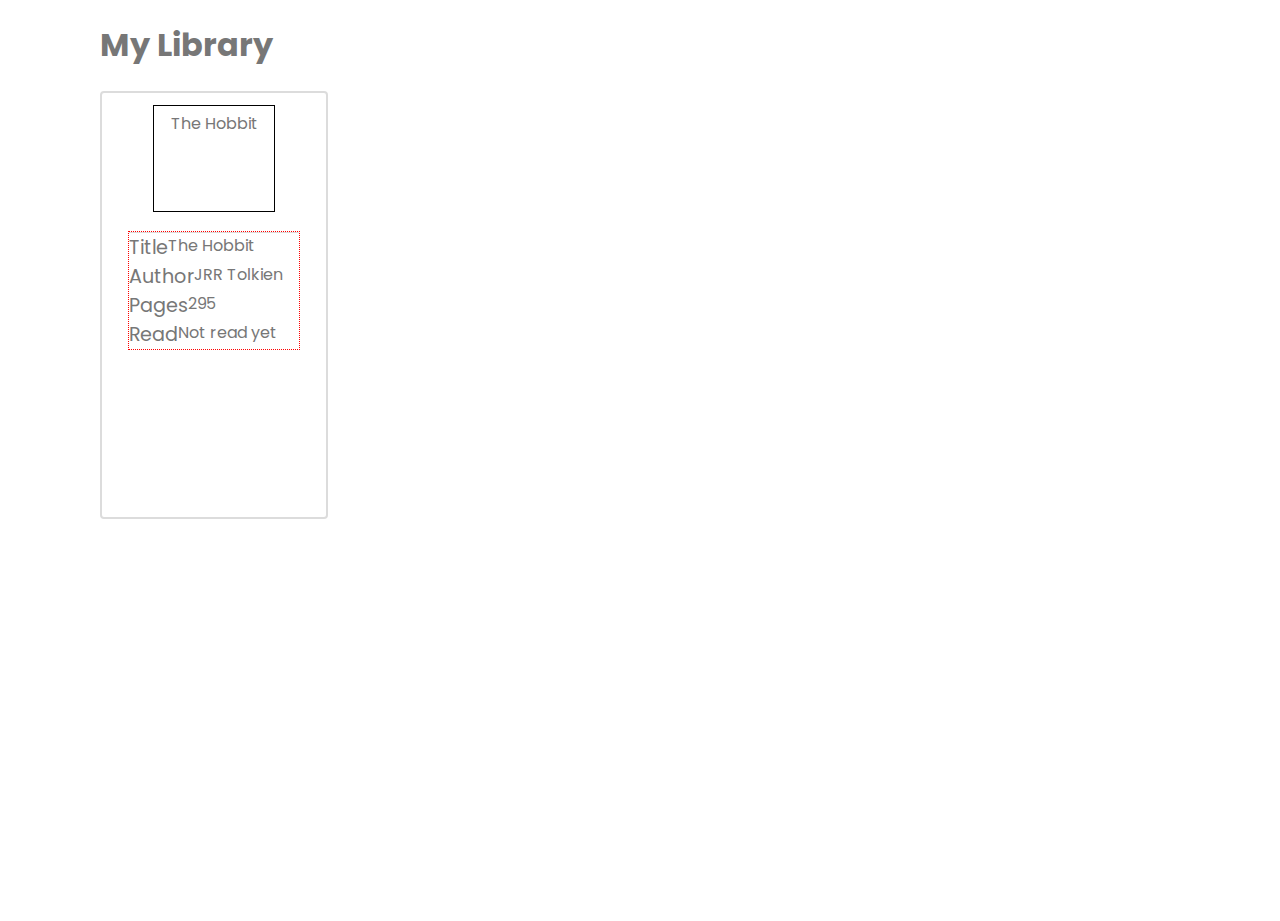
==== index.html @ 8cc76d09 "Add html and css files" ====
<!DOCTYPE html>
<html lang="en">
<head>
    <meta charset="UTF-8">
    <meta name="viewport" content="width=device-width, initial-scale=1.0">
    <link rel="preconnect" href="https://fonts.googleapis.com">
    <link rel="preconnect" href="https://fonts.gstatic.com" crossorigin>
    <link href="https://fonts.googleapis.com/css2?family=Comme:wght@300;400;500;600;700;800&family=Poppins:wght@300;400;500&display=swap" rel="stylesheet">
    <link rel="stylesheet" href="styles.css">
    <title>JS Library</title>
</head>
<body>
    <h1>My Library</h1>

    <div class="books-card">
        <div class="books-title">
            The Hobbit
        </div>
        <div class="info">
        <div class="info-line"><div class="info-title">Title</div><div class="info-data">The Hobbit</div></div>
        <div class="info-line"><div class="info-title">Author</div><div class="info-data">JRR Tolkien</div></div>
        <div class="info-line"><div class="info-title">Pages</div><div class="info-data">295</div></div>
        <div class="info-line"><div class="info-title">Read</div><div class="info-data">Not read yet</div></div>
    </div></div>











    
</body>
<script src = "script.js"></script>
</html>
---- styles.css ----
html, body {
    margin: 0;
    padding: 0;
    width: 100%;
    height: 100%;
    box-sizing: border-box;
}

body {
    font-family: 'Poppins', sans-serif;
    font-size: 100%;
    color: rgb(119, 119, 119);
    padding: 0px 100px;
 }

 .books-card {
    border: 2px solid gainsboro;
    border-radius: 4px;
    width: 200px;
    height: 400px;
    display: flex;
    justify-content: flex-start;
    align-items: center;
    /* padding-top:12px; */
    padding:12px;
    flex-direction: column;
 }

 .books-title {
    border: 1px solid black;
    display: flex;
    justify-content: center;
    align-items: flex-start;
    text-align: center;
    padding-top: 5px;
    width:60%;
    height:100px;
 }

 .info {
    width: 85%;
    margin-top:20px;
    border-top:1px solid gainsboro;
    display: flex;
    flex-direction: column;
    justify-content: flex-start;
    align-content: flex-start;
    outline: dotted red .5px;
 }

 .info-line {
    display: flex;
 }

 .info-title {
    font-size: 1.2rem;
 }
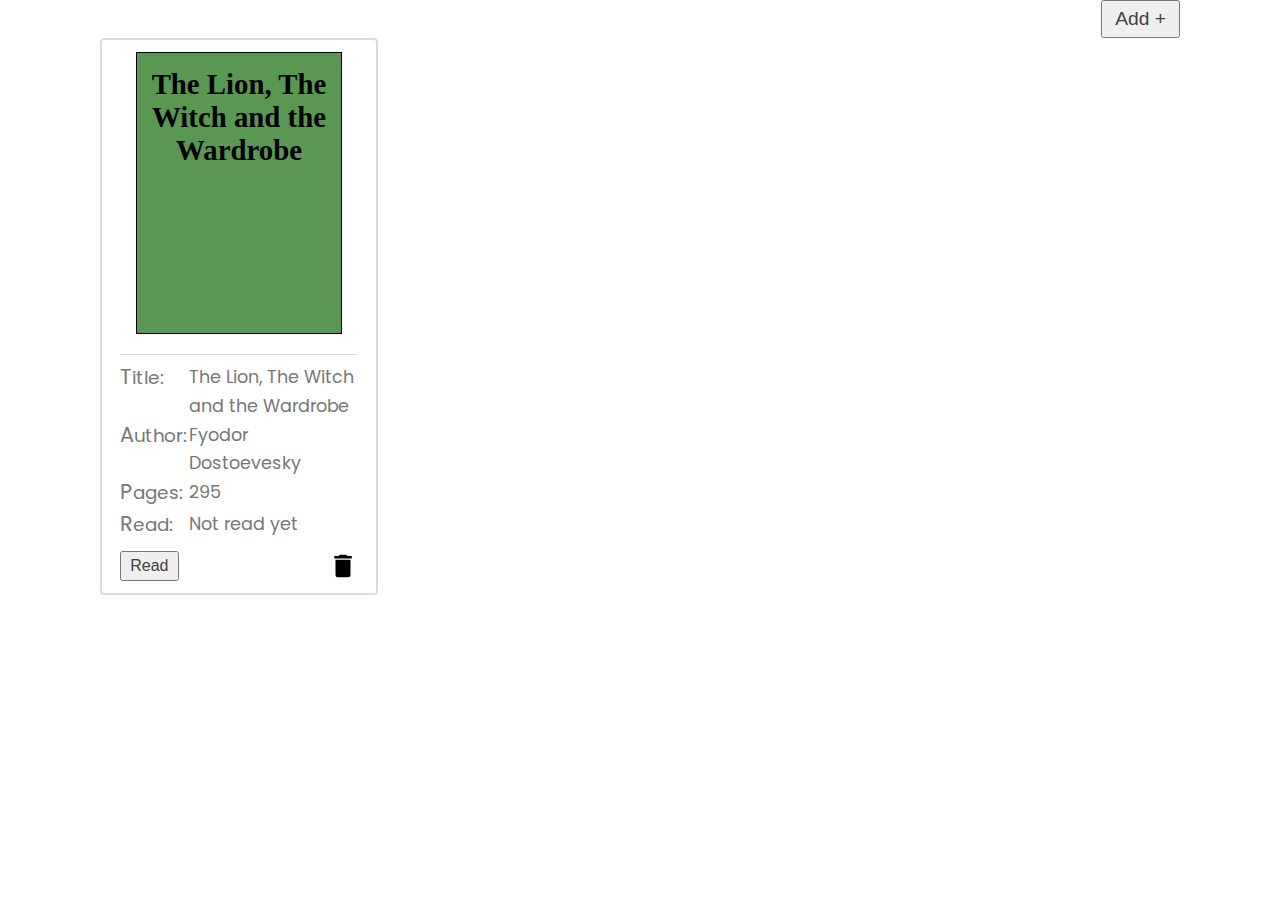
==== commit b9feb201: "Add Read and Delete buttons" ====
--- a/index.html
+++ b/index.html
@@ -10,27 +10,51 @@
     <title>JS Library</title>
 </head>
 <body>
-    <h1>My Library</h1>
+    
 
+<dialog id="addBookDialog">
+    <form id="addBookForm" method="dialog">
+        <div class="form-row"><label for="title">Title:</label>
+        <input type="text" id="title" name="title" value="Crime and Punishment"></div>
+        <div class="form-row"><label for="author">Author:</label>
+        <input type="text" id="author" name="author" value="Fyodor Dostoevesky"></div>
+        <div class="form-row"><label for="pages">Pages:</label>
+        <input type="text" id="pages" name="pages" value = "697"></div>
+        <div class="form-row"><label for="read">Read:</label>
+        <input type="text" id="read" name="read" value="Not read yet"></div>
+        <div class="button"><button id="submit-button" type="submit">Enter</button></div>
+    </form>
+</dialog>
+
+<button id="newBookButton">Add +</button>
+
+<div class="books">
     <div class="books-card">
-        <div class="books-title">
-            The Hobbit
+        <div class="books-title">The Lion, The Witch and the Wardrobe</div>
+        <div class="info">
+            <div class="info-line">
+                <div class="info-title title-title">Title:</div>
+                <div class="info-data data-title">The Lion, The Witch and the Wardrobe</div>
+            </div>
+            <div class="info-line">
+                <div class="info-title title-author">Author:</div>
+                <div class="info-data data-author">Fyodor Dostoevesky</div>
+            </div>
+            <div class="info-line">
+                <div class="info-title title-pages">Pages:</div>
+                <div class="info-data data-pages">295</div>
+            </div>
+            <div class="info-line">
+                <div class="info-title title-read">Read:</div>
+                <div class="info-data data-read">Not read yet</div>
+            </div>
+            <div class="info-foooter">
+                <button class="read-btn">Read</button>
+                <img class = "trash-img" src="delete.svg" alt="Remove">
+            </div>
         </div>
-        <div class="info">
-        <div class="info-line"><div class="info-title">Title</div><div class="info-data">The Hobbit</div></div>
-        <div class="info-line"><div class="info-title">Author</div><div class="info-data">JRR Tolkien</div></div>
-        <div class="info-line"><div class="info-title">Pages</div><div class="info-data">295</div></div>
-        <div class="info-line"><div class="info-title">Read</div><div class="info-data">Not read yet</div></div>
-    </div></div>
-
-
-
-
-
-
-
-
-
+    </div>
+</div>
 
 
     
--- a/styles.css
+++ b/styles.css
@@ -13,11 +13,19 @@
     padding: 0px 100px;
  }
 
+ .books {
+   display: flex;
+   flex-direction: row;
+   gap:10px;
+   flex-wrap: wrap;
+   flex:0;
+ }
+
  .books-card {
     border: 2px solid gainsboro;
     border-radius: 4px;
-    width: 200px;
-    height: 400px;
+    width: 250px;
+    min-height: 400px;
     display: flex;
     justify-content: flex-start;
     align-items: center;
@@ -32,26 +40,122 @@
     justify-content: center;
     align-items: flex-start;
     text-align: center;
-    padding-top: 5px;
-    width:60%;
-    height:100px;
+    padding-top: 15px;
+    padding: 15px 8px;
+    width:75%;
+    height:250px;
+    font-size:1.8rem;
+    font-weight: bold;
+    font-family: 'Times New Roman', Times, serif;
+    color: black;
+    background-color: rgb(90, 151, 82);
  }
 
  .info {
-    width: 85%;
+    width: 95%;
     margin-top:20px;
+    padding-top: 8px;
     border-top:1px solid gainsboro;
     display: flex;
     flex-direction: column;
     justify-content: flex-start;
-    align-content: flex-start;
-    outline: dotted red .5px;
+    align-content: flex-start;   
  }
 
  .info-line {
     display: flex;
+    align-items: flex-start;
+    min-height: 2rem;
+    line-height: 1.8rem;
  }
 
  .info-title {
-    font-size: 1.2rem;
- }+    font-size: 1.15rem;
+    min-width: 69px;
+ }
+
+ .info-title::first-letter {
+   font-size: 1.3rem;
+   letter-spacing:-.03rem ;
+ }
+
+ .info-data {
+   font-size: 1.1rem;
+ }
+
+ .info-foooter {
+   margin-top: 9px;
+   display: flex;
+   flex-direction: row;
+   justify-content: space-between;
+ }
+
+ .trash {
+
+ }
+
+ .trash-img {
+   width:30px;
+   height: auto;
+   color:#979a9c;
+ }
+
+ #addBookDialog {
+   border:none;
+   padding:60px 50px 80px 40px;
+   border-radius: 8px;
+ }
+
+ #addBook {
+   background-color: #F6F7F8;
+   border: solid 1px #D6D9DC;
+   border-radius: 3px;
+   width:360px;
+   padding:40px 50px 10px 30px;
+   margin:40px auto;
+   font-size: 1.2rem;
+   display: none;
+ }
+
+ .form-row {
+   margin-bottom: 40px;
+   display: flex;
+   justify-content: flex-start;
+   align-content: center;
+   flex-direction: row;
+   flex-wrap: wrap;
+}
+
+label {
+   width:60px;
+}
+
+input {
+   height:1.5rem;
+   font-size: 1.1rem;
+   padding: .2rem;
+   margin-left: 12px;
+   flex:1;
+}
+button {
+   padding: 6px 12px;
+   font-size:1.2rem;
+   display: flex;
+   color: rgb(65, 63, 63);
+}
+
+.read-btn {
+   padding: 4px 8px;
+   font-size:1rem;
+   display: flex;
+   color: rgb(65, 63, 63);
+}
+
+#newBookButton {
+   margin-left: auto;
+}
+
+#submit-button{
+   margin-left: auto;
+   margin-right: auto;
+}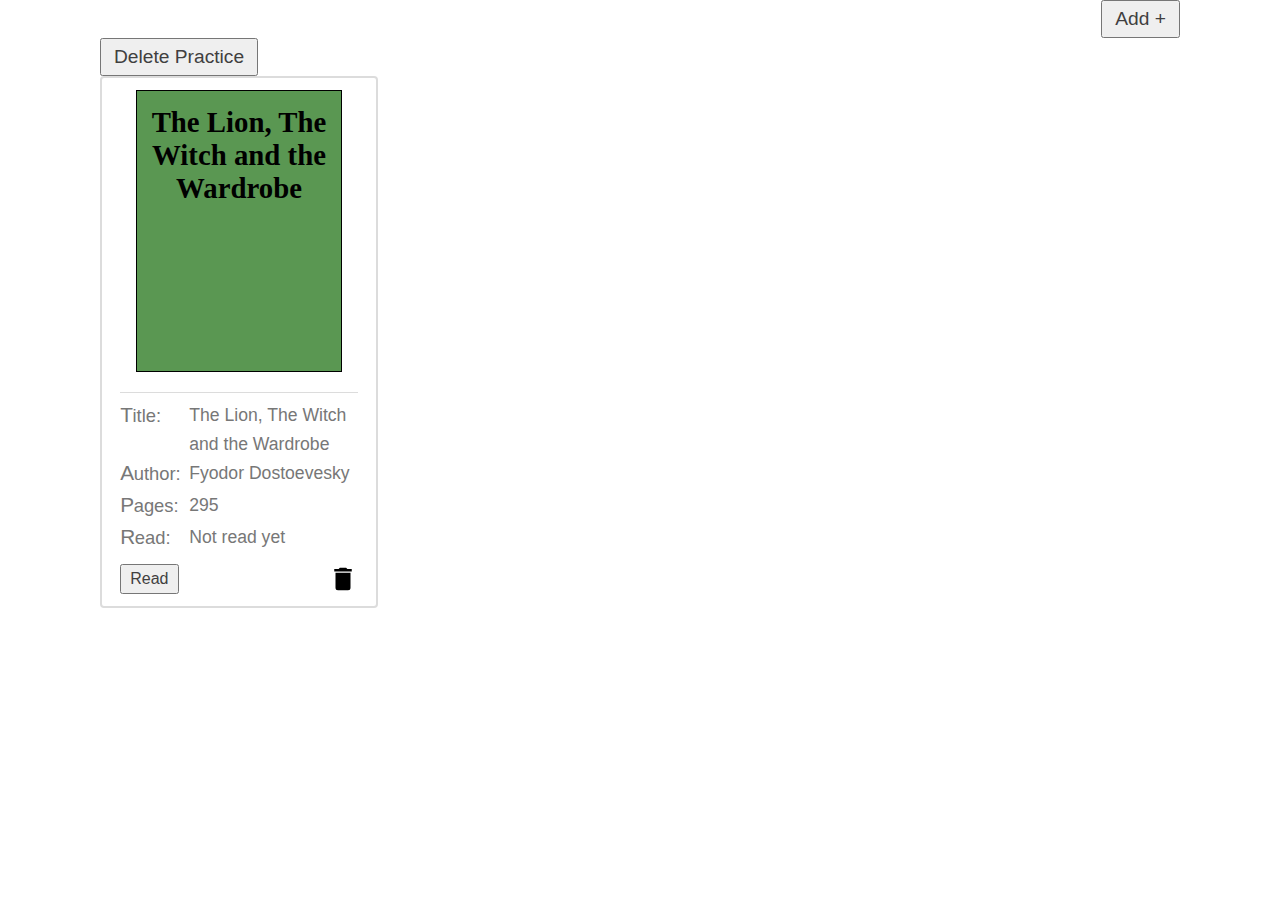
==== commit 6f8e3c96: "Add Delete Book functionality" ====
--- a/index.html
+++ b/index.html
@@ -5,7 +5,7 @@
     <meta name="viewport" content="width=device-width, initial-scale=1.0">
     <link rel="preconnect" href="https://fonts.googleapis.com">
     <link rel="preconnect" href="https://fonts.gstatic.com" crossorigin>
-    <link href="https://fonts.googleapis.com/css2?family=Comme:wght@300;400;500;600;700;800&family=Poppins:wght@300;400;500&display=swap" rel="stylesheet">
+    <!-- <link href="https://fonts.googleapis.com/css2?family=Comme:wght@300;400;500;600;700;800&family=Poppins:wght@300;400;500&display=swap" rel="stylesheet"> -->
     <link rel="stylesheet" href="styles.css">
     <title>JS Library</title>
 </head>
@@ -27,9 +27,10 @@
 </dialog>
 
 <button id="newBookButton">Add +</button>
+<button id="deletePractice">Delete Practice</button>
 
 <div class="books">
-    <div class="books-card">
+    <div class="books-card" data-item = "0">
         <div class="books-title">The Lion, The Witch and the Wardrobe</div>
         <div class="info">
             <div class="info-line">
@@ -50,7 +51,7 @@
             </div>
             <div class="info-foooter">
                 <button class="read-btn">Read</button>
-                <img class = "trash-img" src="delete.svg" alt="Remove">
+                <img class = "del-btn" src="delete.svg" alt="Remove">
             </div>
         </div>
     </div>
--- a/styles.css
+++ b/styles.css
@@ -94,7 +94,7 @@
 
  }
 
- .trash-img {
+ .del-btn {
    width:30px;
    height: auto;
    color:#979a9c;
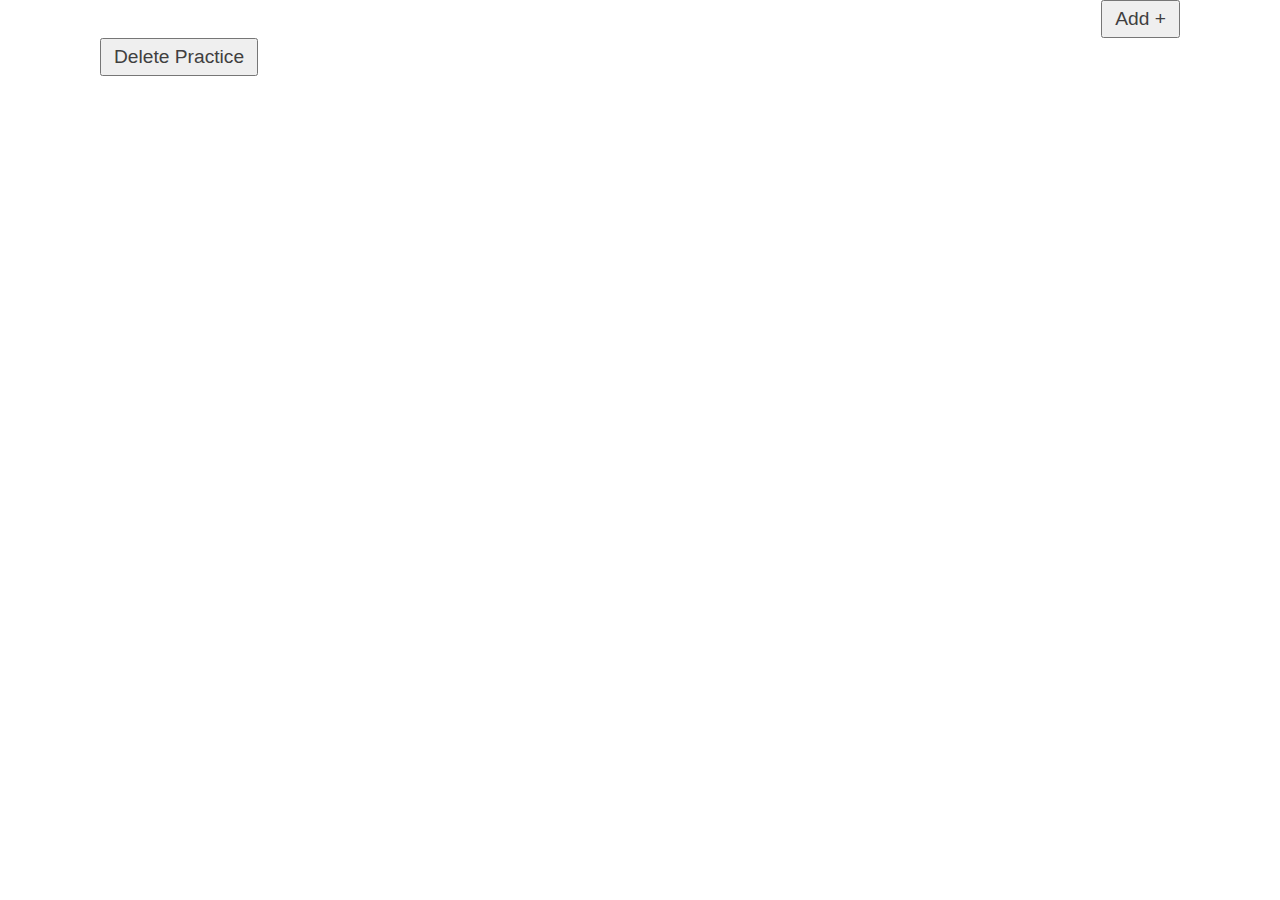
==== commit 3319971e: "Add DeleteBook and ToggleRead functions" ====
--- a/index.html
+++ b/index.html
@@ -20,9 +20,20 @@
         <input type="text" id="author" name="author" value="Fyodor Dostoevesky"></div>
         <div class="form-row"><label for="pages">Pages:</label>
         <input type="text" id="pages" name="pages" value = "697"></div>
-        <div class="form-row"><label for="read">Read:</label>
-        <input type="text" id="read" name="read" value="Not read yet"></div>
+
+        <div class="form-row radio-row">
+            <div>
+            <input type="radio" id="read" name="read" value="Read">
+                <label for="read">Read</label>
+            </div>
+        <div>
+            <input type="radio" id="not-read-yet" name="read" value="Not read yet">
+                <label for="not-read-yet">Not read yet</label>
+            </div>
+        </div>
         <div class="button"><button id="submit-button" type="submit">Enter</button></div>
+
+    </form>
     </form>
 </dialog>
 
@@ -30,7 +41,7 @@
 <button id="deletePractice">Delete Practice</button>
 
 <div class="books">
-    <div class="books-card" data-item = "0">
+    <!-- <div class="books-card" data-item = "0">
         <div class="books-title">The Lion, The Witch and the Wardrobe</div>
         <div class="info">
             <div class="info-line">
@@ -54,7 +65,7 @@
                 <img class = "del-btn" src="delete.svg" alt="Remove">
             </div>
         </div>
-    </div>
+    </div> -->
 </div>
 
 
--- a/styles.css
+++ b/styles.css
@@ -90,10 +90,6 @@
    justify-content: space-between;
  }
 
- .trash {
-
- }
-
  .del-btn {
    width:30px;
    height: auto;
@@ -115,15 +111,17 @@
    margin:40px auto;
    font-size: 1.2rem;
    display: none;
+   /* background-color: yellow; */
  }
 
  .form-row {
+   line-height: 2.2rem;
    margin-bottom: 40px;
    display: flex;
    justify-content: flex-start;
-   align-content: center;
    flex-direction: row;
    flex-wrap: wrap;
+   /* outline: darkviolet dotted .4px; */
 }
 
 label {
@@ -137,6 +135,7 @@
    margin-left: 12px;
    flex:1;
 }
+
 button {
    padding: 6px 12px;
    font-size:1.2rem;
@@ -158,4 +157,52 @@
 #submit-button{
    margin-left: auto;
    margin-right: auto;
+}
+
+
+/* FORM EDITS HERE */
+
+form {
+   border: black dotted .8px;
+   margin: 30px 0px;
+   width:400px;
+}
+
+.radio-row {
+   /* outline: dotted red .4px; */
+   display: flex;
+   justify-content: center;
+   gap:70px;
+   line-height: 2rem; 
+}
+
+.radio-row div {
+   /* outline:green solid .8px; */
+   /* display: flex; */
+}
+
+.radio-row label {
+   margin-left:2px;
+   /* line-height: 2rem; */
+}
+
+.radio-row input {
+   position: relative;
+   top:9px;
+}
+
+/* TRY INPUT FORMATTING */
+.radio-row input {
+appearance: none;
+width:30px;
+height:30px;
+border:4px solid #979a9c;
+padding:0;
+}
+
+.radio-row input:checked {  
+	background: url(checkbox-outline.svg);
+	background-repeat: no-repeat;
+	background-position:center center;
+	background-size:40px 40px;
 }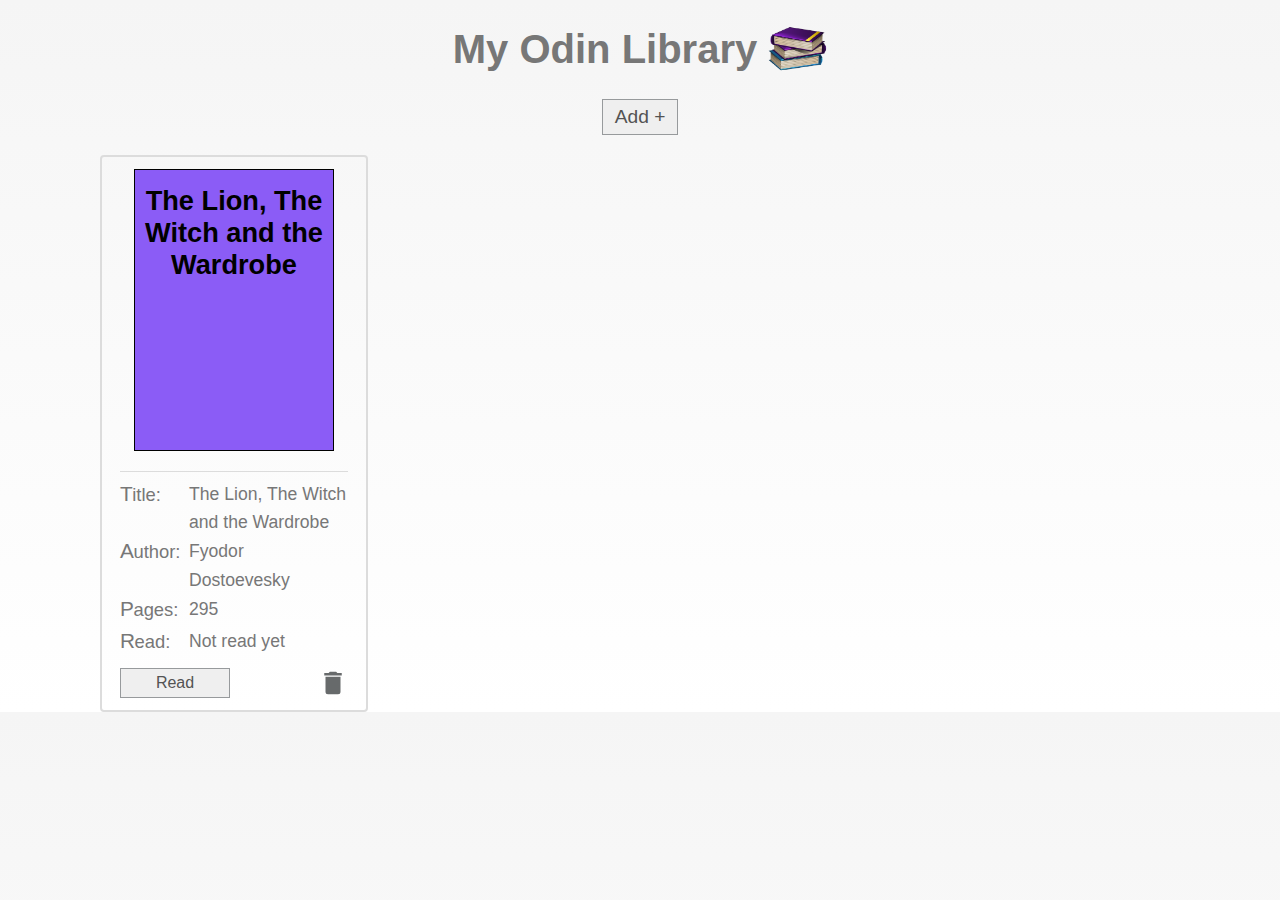
==== commit c0209ce8: "Add all functionality, edit CSS" ====
--- a/index.html
+++ b/index.html
@@ -3,45 +3,22 @@
 <head>
     <meta charset="UTF-8">
     <meta name="viewport" content="width=device-width, initial-scale=1.0">
-    <link rel="preconnect" href="https://fonts.googleapis.com">
-    <link rel="preconnect" href="https://fonts.gstatic.com" crossorigin>
-    <!-- <link href="https://fonts.googleapis.com/css2?family=Comme:wght@300;400;500;600;700;800&family=Poppins:wght@300;400;500&display=swap" rel="stylesheet"> -->
     <link rel="stylesheet" href="styles.css">
-    <title>JS Library</title>
+    <title>My Odin Library</title>
+    <link rel="icon" type="image/x-icon" href="books2-img.png">
 </head>
 <body>
-    
 
-<dialog id="addBookDialog">
-    <form id="addBookForm" method="dialog">
-        <div class="form-row"><label for="title">Title:</label>
-        <input type="text" id="title" name="title" value="Crime and Punishment"></div>
-        <div class="form-row"><label for="author">Author:</label>
-        <input type="text" id="author" name="author" value="Fyodor Dostoevesky"></div>
-        <div class="form-row"><label for="pages">Pages:</label>
-        <input type="text" id="pages" name="pages" value = "697"></div>
+<header>
+    <h1>My Odin Library</h1><img src="books2-img.png" alt="">
+</header>
 
-        <div class="form-row radio-row">
-            <div>
-            <input type="radio" id="read" name="read" value="Read">
-                <label for="read">Read</label>
-            </div>
-        <div>
-            <input type="radio" id="not-read-yet" name="read" value="Not read yet">
-                <label for="not-read-yet">Not read yet</label>
-            </div>
-        </div>
-        <div class="button"><button id="submit-button" type="submit">Enter</button></div>
-
-    </form>
-    </form>
-</dialog>
-
-<button id="newBookButton">Add +</button>
-<button id="deletePractice">Delete Practice</button>
+<div class="add-btn-div">
+    <button id="newBookButton">Add +</button>
+</div>
 
 <div class="books">
-    <!-- <div class="books-card" data-item = "0">
+    <div class="books-card" data-item = "0">
         <div class="books-title">The Lion, The Witch and the Wardrobe</div>
         <div class="info">
             <div class="info-line">
@@ -62,11 +39,39 @@
             </div>
             <div class="info-foooter">
                 <button class="read-btn">Read</button>
-                <img class = "del-btn" src="delete.svg" alt="Remove">
+                <img class = "del-btn filter-grey" src="delete.svg" alt="Remove">
             </div>
         </div>
-    </div> -->
+    </div>
 </div>
+
+<dialog id="addBookDialog">
+    <form id="addBookForm" method="dialog">
+        <div class="form-row"><label for="title">Title:</label>
+            <input type="text" id="title" required="true" name="title" value="Crime and Punishment">
+        </div>
+        <div class="form-row"><label for="author">Author:</label>
+            <input type="text" id="author" required="true" name="author" value="Fyodor Dostoevesky">
+        </div>
+        <div class="form-row"><label for="pages">Pages:</label>
+            <input pattern="[0-9]+" id="pages" required="true" name="pages" value = "697">
+        </div>
+
+        <div class="form-row radio-row">
+            <div>
+            <input type="radio" id="read"  required="true" name="read" value="Read">
+                <label for="read">Read</label>
+            </div>
+        <div>
+            <input type="radio" id="not-read-yet" name="read" value="Not read yet">
+                <label for="not-read-yet">Not read yet</label>
+            </div>
+        </div>
+        <div class="button"><button id="submit-button" type="submit">Add Book</button></div>
+
+    </form>
+    </form>
+</dialog>
 
 
     
--- a/styles.css
+++ b/styles.css
@@ -1,56 +1,90 @@
 html, body {
     margin: 0;
     padding: 0;
-    width: 100%;
-    height: 100%;
     box-sizing: border-box;
-}
-
-body {
     font-family: 'Poppins', sans-serif;
     font-size: 100%;
     color: rgb(119, 119, 119);
+    background-image: linear-gradient(180deg,rgb(245, 245, 245),white);
+
+    --color-border-gray: #979a9c;
+    --color-hover-purple: #6c35a0;
+}
+
+body {
     padding: 0px 100px;
  }
 
+ header {
+   display: flex;
+   flex-direction: row;
+   justify-content: center;
+   gap:10px;
+   align-items: center;
+ }
+ h1 {
+   text-align: center;
+   font-size: 2.5rem;
+ }
+ header img {
+   width:60px;
+   height: auto;
+ }
+
+ .add-btn-div {
+   text-align: center;
+ }
+ #newBookButton {
+   margin-left: auto;
+   margin-right: auto;
+}
+
+ /* Buttons */
+ button {
+   padding: 6px 12px;
+   font-size:1.2rem;
+   color:#535353;
+   text-align: center;
+   border:1px solid var(--color-border-gray);
+}
+button:hover {
+   border:1.5px solid var(--color-hover-purple);
+}
+/* Books Card */
  .books {
    display: flex;
    flex-direction: row;
-   gap:10px;
+   justify-content: flex-start;
+   gap:20px 10px;
    flex-wrap: wrap;
    flex:0;
- }
-
+   margin-top: 20px;
+ }
  .books-card {
     border: 2px solid gainsboro;
     border-radius: 4px;
-    width: 250px;
+    width: 240px;
     min-height: 400px;
     display: flex;
     justify-content: flex-start;
     align-items: center;
-    /* padding-top:12px; */
     padding:12px;
     flex-direction: column;
  }
-
  .books-title {
     border: 1px solid black;
     display: flex;
     justify-content: center;
     align-items: flex-start;
     text-align: center;
-    padding-top: 15px;
-    padding: 15px 8px;
+    padding: 15px 9px;
     width:75%;
     height:250px;
-    font-size:1.8rem;
+    font-size:1.7rem;
     font-weight: bold;
-    font-family: 'Times New Roman', Times, serif;
     color: black;
-    background-color: rgb(90, 151, 82);
- }
-
+    background-color:#8b5cf6
+ }
  .info {
     width: 95%;
     margin-top:20px;
@@ -61,59 +95,65 @@
     justify-content: flex-start;
     align-content: flex-start;   
  }
-
  .info-line {
     display: flex;
     align-items: flex-start;
     min-height: 2rem;
     line-height: 1.8rem;
  }
-
  .info-title {
     font-size: 1.15rem;
     min-width: 69px;
  }
-
  .info-title::first-letter {
    font-size: 1.3rem;
    letter-spacing:-.03rem ;
  }
-
  .info-data {
    font-size: 1.1rem;
  }
-
  .info-foooter {
    margin-top: 9px;
    display: flex;
    flex-direction: row;
    justify-content: space-between;
  }
-
+ .read-btn {
+   padding: 4px 8px;
+   font-size:1rem;
+   width:110px;  
+}
  .del-btn {
    width:30px;
    height: auto;
-   color:#979a9c;
- }
-
+   filter: invert(40%) sepia(1%) saturate(1069%) hue-rotate(161deg) brightness(100%) contrast(88%);
+ }
+ .del-btn:hover {
+   filter: invert(24%) sepia(22%) saturate(4610%) hue-rotate(249deg) brightness(96%) contrast(94%);
+ }
+
+ /* Add New Book Form */
  #addBookDialog {
    border:none;
-   padding:60px 50px 80px 40px;
+   /* padding:30px 50px 60px 40px; */
    border-radius: 8px;
- }
-
+   padding:20px 30px 30px 20px;
+ }
+ form {
+   margin: 20px 0px;
+   width:350px;
+   color: rgb(119, 119, 119);
+}
  #addBook {
    background-color: #F6F7F8;
    border: solid 1px #D6D9DC;
    border-radius: 3px;
-   width:360px;
+   width:340px;
    padding:40px 50px 10px 30px;
    margin:40px auto;
    font-size: 1.2rem;
    display: none;
-   /* background-color: yellow; */
- }
-
+ }
  .form-row {
    line-height: 2.2rem;
    margin-bottom: 40px;
@@ -121,88 +161,52 @@
    justify-content: flex-start;
    flex-direction: row;
    flex-wrap: wrap;
-   /* outline: darkviolet dotted .4px; */
-}
-
+}
 label {
    width:60px;
 }
-
 input {
    height:1.5rem;
    font-size: 1.1rem;
    padding: .2rem;
-   margin-left: 12px;
+   margin-left: 4px;
    flex:1;
 }
-
-button {
-   padding: 6px 12px;
-   font-size:1.2rem;
-   display: flex;
-   color: rgb(65, 63, 63);
-}
-
-.read-btn {
-   padding: 4px 8px;
-   font-size:1rem;
-   display: flex;
-   color: rgb(65, 63, 63);
-}
-
-#newBookButton {
-   margin-left: auto;
-}
-
-#submit-button{
-   margin-left: auto;
-   margin-right: auto;
-}
-
-
-/* FORM EDITS HERE */
-
-form {
-   border: black dotted .8px;
-   margin: 30px 0px;
-   width:400px;
-}
-
+.form-row input {
+   border:1px solid var(--color-border-gray);
+   color:#444444;
+}
+.form-row input[type="text"]:focus {
+   outline:none;
+   border:2px solid var(--color-hover-purple);
+}
 .radio-row {
-   /* outline: dotted red .4px; */
    display: flex;
    justify-content: center;
    gap:70px;
    line-height: 2rem; 
 }
-
-.radio-row div {
-   /* outline:green solid .8px; */
-   /* display: flex; */
-}
-
 .radio-row label {
    margin-left:2px;
-   /* line-height: 2rem; */
-}
-
+}
 .radio-row input {
    position: relative;
    top:9px;
-}
-
-/* TRY INPUT FORMATTING */
-.radio-row input {
-appearance: none;
-width:30px;
-height:30px;
-border:4px solid #979a9c;
-padding:0;
-}
-
+   appearance: none;
+   width:30px;
+   height:30px;
+   border:4px solid var(--color-border-gray);
+   padding:0;
+   }
 .radio-row input:checked {  
-	background: url(checkbox-outline.svg);
-	background-repeat: no-repeat;
-	background-position:center center;
-	background-size:40px 40px;
+   background-image: url(check.svg),url(checkbox-blank-outline.svg);
+   background-repeat: no-repeat;
+   background-position:center center;
+   background-size:30px 30px, 40px 40px;
+}
+
+#submit-button{
+   margin-left: 35px;
+   font-size: 1rem;
+
 }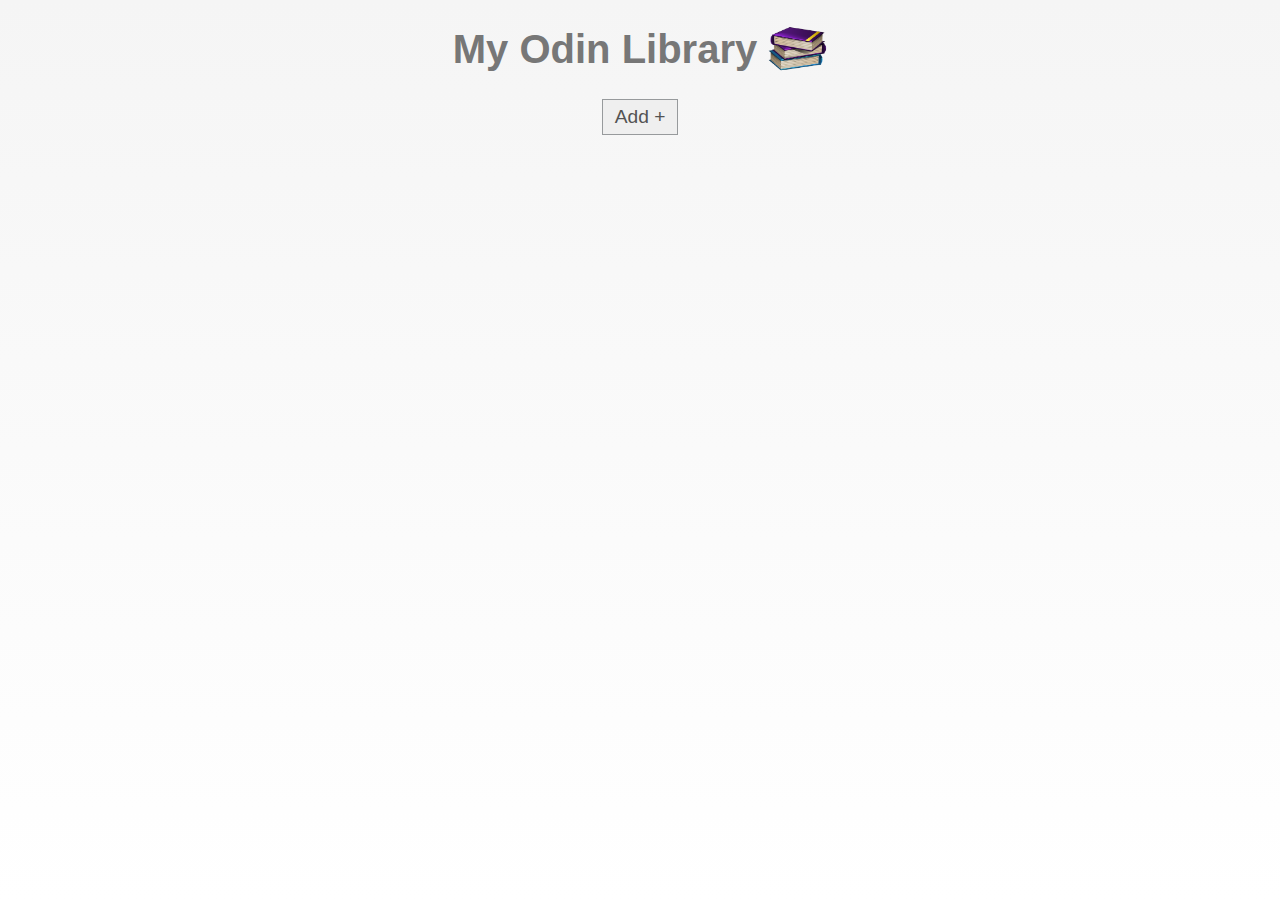
==== commit b1eb0a42: "Remove redundant lines of code" ====
--- a/index.html
+++ b/index.html
@@ -5,12 +5,12 @@
     <meta name="viewport" content="width=device-width, initial-scale=1.0">
     <link rel="stylesheet" href="styles.css">
     <title>My Odin Library</title>
-    <link rel="icon" type="image/x-icon" href="books2-img.png">
+    <link rel="icon" type="image/x-icon" href="books-img.png">
 </head>
 <body>
 
 <header>
-    <h1>My Odin Library</h1><img src="books2-img.png" alt="">
+    <h1>My Odin Library</h1><img src="books-img.png" alt="">
 </header>
 
 <div class="add-btn-div">
@@ -18,43 +18,19 @@
 </div>
 
 <div class="books">
-    <div class="books-card" data-item = "0">
-        <div class="books-title">The Lion, The Witch and the Wardrobe</div>
-        <div class="info">
-            <div class="info-line">
-                <div class="info-title title-title">Title:</div>
-                <div class="info-data data-title">The Lion, The Witch and the Wardrobe</div>
-            </div>
-            <div class="info-line">
-                <div class="info-title title-author">Author:</div>
-                <div class="info-data data-author">Fyodor Dostoevesky</div>
-            </div>
-            <div class="info-line">
-                <div class="info-title title-pages">Pages:</div>
-                <div class="info-data data-pages">295</div>
-            </div>
-            <div class="info-line">
-                <div class="info-title title-read">Read:</div>
-                <div class="info-data data-read">Not read yet</div>
-            </div>
-            <div class="info-foooter">
-                <button class="read-btn">Read</button>
-                <img class = "del-btn filter-grey" src="delete.svg" alt="Remove">
-            </div>
-        </div>
-    </div>
+<div class="book"></div>
 </div>
 
 <dialog id="addBookDialog">
     <form id="addBookForm" method="dialog">
         <div class="form-row"><label for="title">Title:</label>
-            <input type="text" id="title" required="true" name="title" value="Crime and Punishment">
+            <input type="text" id="title" required="true" name="title">
         </div>
         <div class="form-row"><label for="author">Author:</label>
-            <input type="text" id="author" required="true" name="author" value="Fyodor Dostoevesky">
+            <input type="text" id="author" required="true" name="author">
         </div>
         <div class="form-row"><label for="pages">Pages:</label>
-            <input pattern="[0-9]+" id="pages" required="true" name="pages" value = "697">
+            <input type="text" pattern="[0-9]+" id="pages" required="true" name="pages">
         </div>
 
         <div class="form-row radio-row">
--- a/styles.css
+++ b/styles.css
@@ -1,57 +1,61 @@
 html, body {
-    margin: 0;
-    padding: 0;
-    box-sizing: border-box;
-    font-family: 'Poppins', sans-serif;
-    font-size: 100%;
-    color: rgb(119, 119, 119);
-    background-image: linear-gradient(180deg,rgb(245, 245, 245),white);
-
-    --color-border-gray: #979a9c;
-    --color-hover-purple: #6c35a0;
+   margin: 0;
+   padding: 0;
+   box-sizing: border-box;
+   width: 100%;
+   min-height: 100%;
+   font-family: Verdana, Geneva, Tahoma, sans-serif;
+   font-size: 100%;
+   color: rgb(119, 119, 119);
+
+   --color-border-gray: #979a9c;
+   --color-hover-purple: #6c35a0;
 }
 
 body {
-    padding: 0px 100px;
- }
-
- header {
+   padding: 0px 100px;
+   background-image: linear-gradient(180deg,rgb(245, 245, 245),white);
+ }
+
+header {
    display: flex;
    flex-direction: row;
    justify-content: center;
    gap:10px;
    align-items: center;
  }
- h1 {
+h1 {
    text-align: center;
    font-size: 2.5rem;
  }
- header img {
+header img {
    width:60px;
    height: auto;
  }
 
- .add-btn-div {
-   text-align: center;
- }
- #newBookButton {
+.add-btn-div {
+   text-align: center;
+ }
+#newBookButton {
    margin-left: auto;
    margin-right: auto;
 }
 
- /* Buttons */
- button {
+/* Buttons */
+button {
    padding: 6px 12px;
    font-size:1.2rem;
    color:#535353;
    text-align: center;
    border:1px solid var(--color-border-gray);
 }
-button:hover {
+button:hover,
+button:focus {
    border:1.5px solid var(--color-hover-purple);
+   outline: none;
 }
 /* Books Card */
- .books {
+.books {
    display: flex;
    flex-direction: row;
    justify-content: flex-start;
@@ -60,50 +64,78 @@
    flex:0;
    margin-top: 20px;
  }
- .books-card {
-    border: 2px solid gainsboro;
-    border-radius: 4px;
-    width: 240px;
-    min-height: 400px;
-    display: flex;
-    justify-content: flex-start;
-    align-items: center;
-    padding:12px;
-    flex-direction: column;
- }
- .books-title {
-    border: 1px solid black;
-    display: flex;
-    justify-content: center;
-    align-items: flex-start;
-    text-align: center;
-    padding: 15px 9px;
-    width:75%;
-    height:250px;
-    font-size:1.7rem;
-    font-weight: bold;
-    color: black;
-    background-color:#8b5cf6
- }
+.books-card {
+   border: 2px solid gainsboro;
+   border-radius: 4px;
+   width: 240px;
+   min-height: 400px;
+   display: flex;
+   justify-content: flex-start;
+   align-items: center;
+   flex-direction: column;
+   padding:12px;
+ }
+.book-cover{
+  width:180px;
+  height:250px;
+  background: #8b5cf6;
+  border-radius: 20px 16px 12px 22px;
+  background-image: linear-gradient(to right,#6a45bf 28px, #543896 30px, transparent 30px);  
+  position:relative;
+}
+.book-cover:after{
+  content:"";
+  position: absolute;
+  height: 25px;
+  width: 175px; 
+  bottom: 5px;
+  right:0px;
+  background: white;
+  /* border-radius: 22px 4px 4px 22px; */
+  border-radius: 22px 0px 8px 22px;
+  box-shadow: inset 4px 6px 0px 0px #E4E0CE;  
+  background-image: linear-gradient(to bottom, transparent 6px, #E4E0CE 8px, transparent 8px, transparent 12px, #E4E0CE 12px, transparent 14px, transparent 18px,#E4E0CE 18px, transparent 20px, transparent 24px, #E4E0CE 24px, transparent 26px, transparent 30px, #E4E0CE 30px, transparent 32px, transparent 36px, #E4E0CE 36px, transparent 38px, transparent 42px, #E4E0CE 42px, transparent 44px, transparent 48px, #E4E0CE 48px, transparent 50px);     
+}
+.book-cover:before{
+  content:"";
+  position: absolute;
+  height: 12px;
+  width: 105px; 
+  right: 30px;
+  top: 22px; 
+  background:#7148cf;
+  border-radius: 20px;
+}
+.book-cover-title {
+   margin-left: 35px;
+   margin-right: 5px;
+   margin-top:40px ;
+   font-size:1.4rem;
+   font-weight: bold;
+   color: black;
+   text-align: center;
+      }
+
  .info {
-    width: 95%;
-    margin-top:20px;
-    padding-top: 8px;
-    border-top:1px solid gainsboro;
-    display: flex;
-    flex-direction: column;
-    justify-content: flex-start;
-    align-content: flex-start;   
+   width: 95%;
+   margin-top:20px;
+   padding-top: 8px;
+   border-top:1px solid gainsboro;
+   display: flex;
+   flex-direction: column;
+   justify-content: flex-start;
+   align-content: flex-start;   
+   margin-bottom: 8px;
  }
  .info-line {
-    display: flex;
-    align-items: flex-start;
-    min-height: 2rem;
-    line-height: 1.8rem;
+   display: flex;
+   align-items: flex-start;
+   min-height: 2rem;
+   line-height: 1.8rem;
  }
  .info-title {
-    font-size: 1.15rem;
-    min-width: 69px;
+   font-size: 1.15rem;
+   min-width: 75px;
  }
  .info-title::first-letter {
    font-size: 1.3rem;
@@ -113,10 +145,11 @@
    font-size: 1.1rem;
  }
  .info-foooter {
-   margin-top: 9px;
    display: flex;
    flex-direction: row;
    justify-content: space-between;
+   width:100%;
+   margin-top: auto;
  }
  .read-btn {
    padding: 4px 8px;
@@ -135,7 +168,6 @@
  /* Add New Book Form */
  #addBookDialog {
    border:none;
-   /* padding:30px 50px 60px 40px; */
    border-radius: 8px;
    padding:20px 30px 30px 20px;
  }
@@ -169,14 +201,15 @@
    height:1.5rem;
    font-size: 1.1rem;
    padding: .2rem;
-   margin-left: 4px;
+   margin-left: 14px;
    flex:1;
 }
 .form-row input {
    border:1px solid var(--color-border-gray);
    color:#444444;
 }
-.form-row input[type="text"]:focus {
+.form-row input[type="text"]:focus,
+.form-row input[type="text"]:active {
    outline:none;
    border:2px solid var(--color-hover-purple);
 }
@@ -198,15 +231,18 @@
    border:4px solid var(--color-border-gray);
    padding:0;
    }
+.radio-row input:focus {
+   outline: none;
+   border:4px solid var(--color-hover-purple);
+}
 .radio-row input:checked {  
    background-image: url(check.svg),url(checkbox-blank-outline.svg);
    background-repeat: no-repeat;
    background-position:center center;
    background-size:30px 30px, 40px 40px;
-}
-
+   border:4px solid var(--color-border-gray);
+}
 #submit-button{
    margin-left: 35px;
    font-size: 1rem;
-
 }